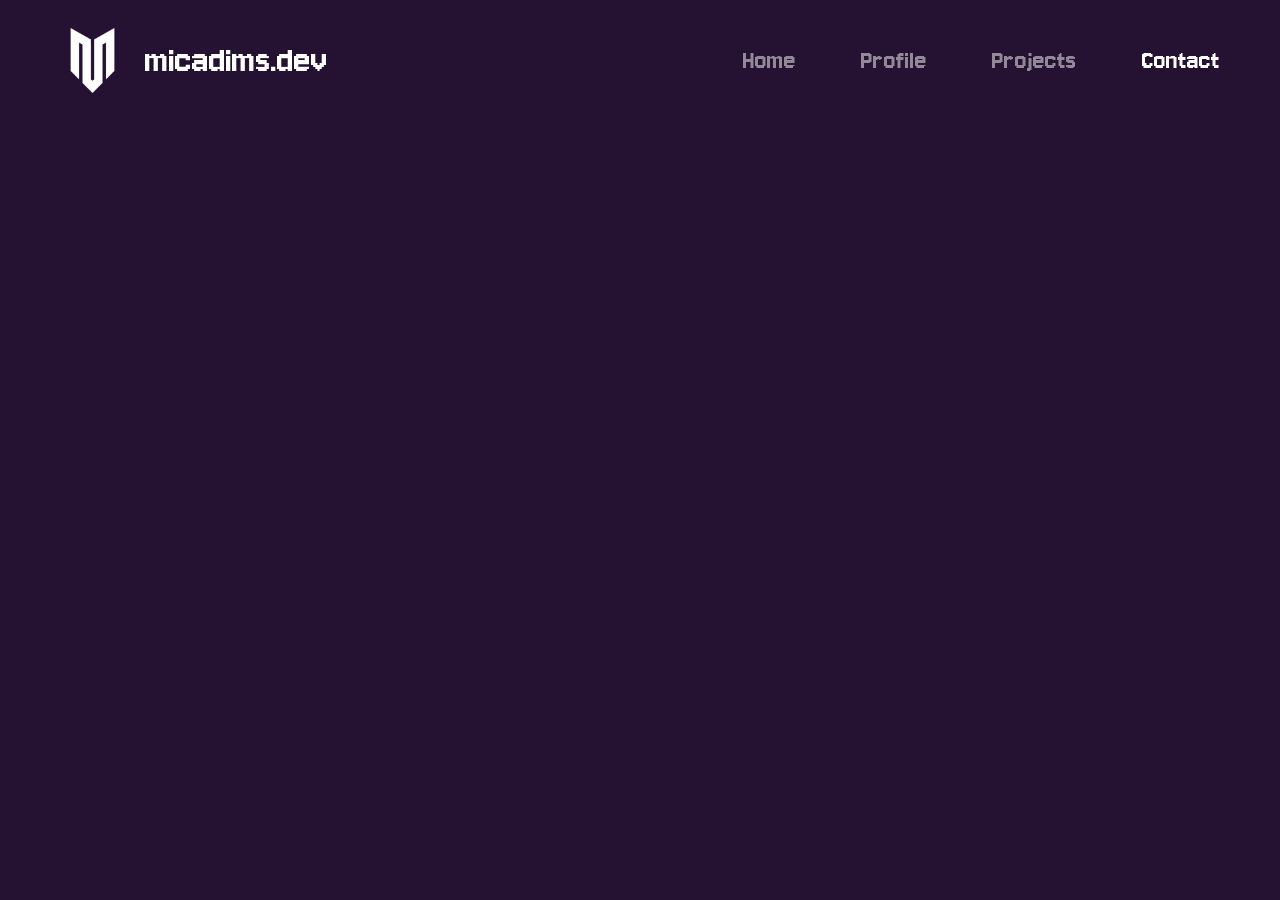
==== contact.html @ b04fa50d "Initial commit" ====
<!DOCTYPE html>
<html lang="en">
<head>
    <meta charset="UTF-8">
    <meta name="viewport" content="width=device-width, initial-scale=1.0">
    <title>Home Page | MicaDims' Portfolio</title>

    <link rel="stylesheet" href="global.css" />
    <link rel="stylesheet" href="style.css" />
    <link rel="stylesheet" href="navbar.css" />
    <link href="https://fonts.googleapis.com/css2?family=Jersey+10&display=swap" rel="stylesheet">
</head>

<body>
    <div class = "navbar">
        <div class = "navbar-left">
            <img src = "logo.png" alt = "logo">
            <text>micadims.dev</text>
        </div>

        <div class="navbar-right-links">
            <a href="index.html">Home</a>
            <a href="profile.html">Profile</a>
            <a href="project.html">Projects</a>
            <a href="contact.html" class="active">Contact</a>
        </div>
    </div>
</body>

</html>
---- global.css ----
* {
    color: white;
    margin: 0;
    padding: 0;
    box-sizing: border-box;
}

body {
    background-color: #251131;
}
---- navbar.css ----
/* NAVBAR FULL WIDTH */
.navbar {
    position: fixed;
    top: 0;
    width: 100%;
    height: 120px;
    background-color: #251131;
    font-family: "Jersey 10", sans-serif;
    color: white;
    display: flex;
    align-items: center;
    justify-content: space-between;
    padding: 0 60px;
    z-index: 1000;
}

/* LEFT SECTION (LOGO + NAME) */
.navbar-left {
    display: flex;
    align-items: center;
    gap: 20px;
    font-size: 40px;
}

.navbar-left img {
    height: 65px;
}

/* RIGHT LINKS */
.navbar-right-links {
    display: flex;
    align-items: center;
    gap: 65px;
}

.navbar-right-links a {
    text-decoration: none;
    color: #ffffff80;
    font-size: 28px;
    transition: 0.2s ease;
}

.navbar-right-links a.active {
    color: white !important;
    opacity: 1 !important;
}

.navbar-right-links a:hover {
    color: white;
    opacity: 1;
}

/* Media Queries for Responsiveness */
@media screen and (max-width: 1024px) {
    .navbar {
        padding: 0 30px;
        height: 100px;
    }

    .navbar-left {
        font-size: 28px;
    }

    .navbar-left img {
        height: 50px;
    }

    .navbar-right-links {
        gap: 25px;
    }

    .navbar-right-links a {
        font-size: 24px;
    }
}

@media screen and (max-width: 768px) {
    .navbar {
        flex-direction: column;
        height: auto;
        padding: 10px 20px;
    }

    .navbar-left {
        font-size: 24px;
        gap: 10px;
    }

    .navbar-right-links {
        flex-wrap: wrap;
        gap: 15px;
        justify-content: center;
        margin-top: 10px;
    }

    .navbar-right-links a {
        font-size: 20px;
    }
}
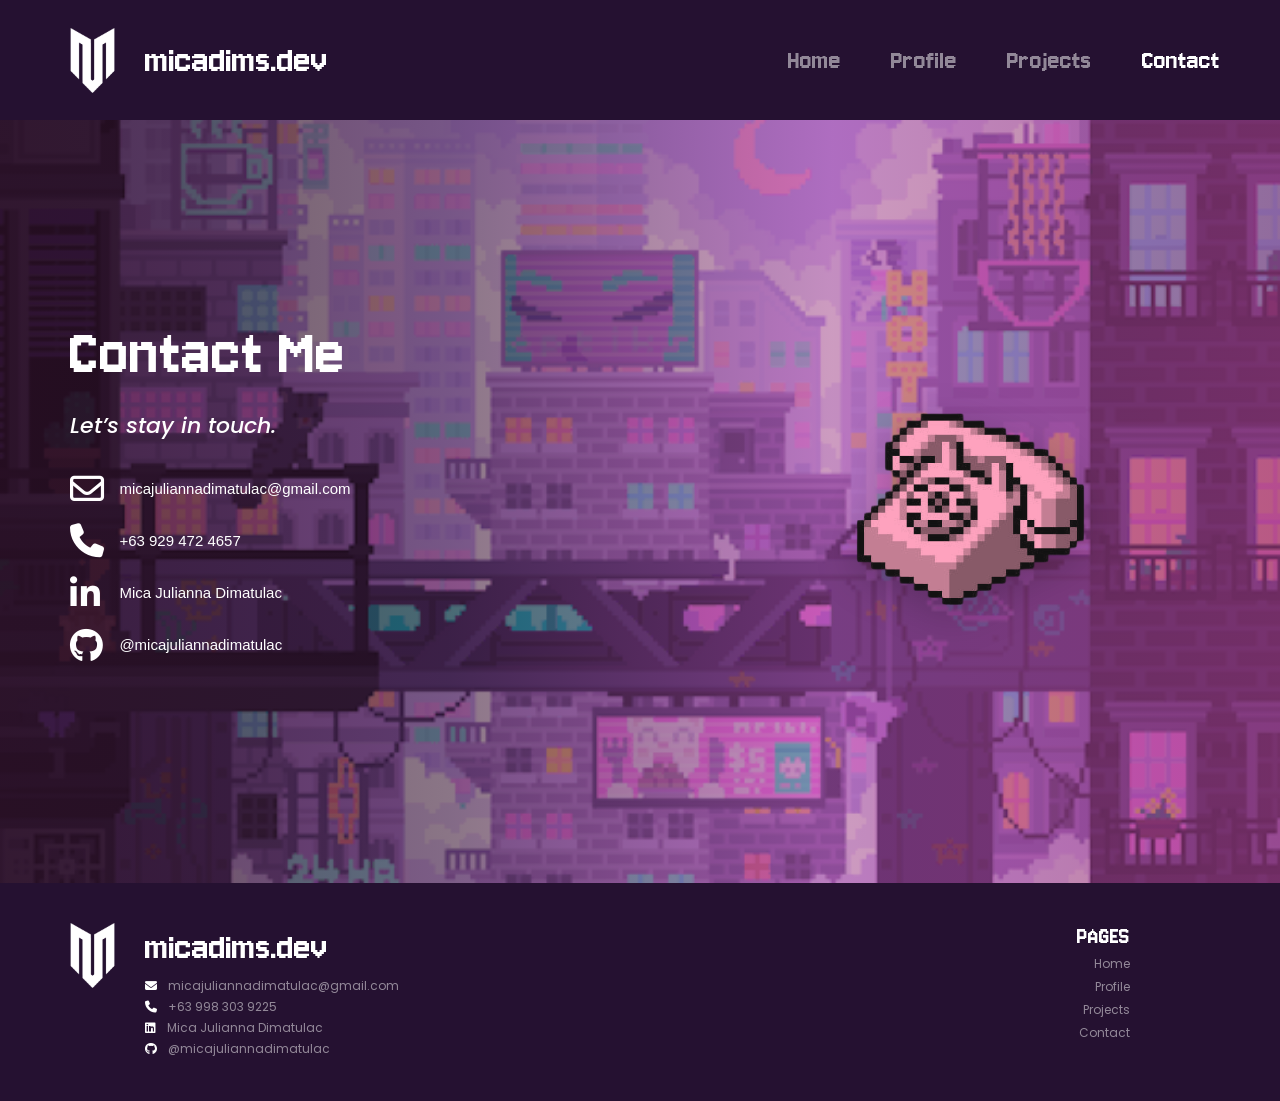
==== commit 62615690: "Finalized Website" ====
--- a/contact.html
+++ b/contact.html
@@ -3,18 +3,24 @@
 <head>
     <meta charset="UTF-8">
     <meta name="viewport" content="width=device-width, initial-scale=1.0">
-    <title>Home Page | MicaDims' Portfolio</title>
+    <title>Contact | micadims.dev</title>
+    <link rel="icon" type="png" href="logo.png" />
 
     <link rel="stylesheet" href="global.css" />
-    <link rel="stylesheet" href="style.css" />
+    <link rel="stylesheet" href="styles.css" />
     <link rel="stylesheet" href="navbar.css" />
+    <link rel="stylesheet" href="footer.css" />
+    <link rel="stylesheet" href="contact.css" />
+
     <link href="https://fonts.googleapis.com/css2?family=Jersey+10&display=swap" rel="stylesheet">
+    <link href="https://fonts.googleapis.com/css2?family=Poppins:wght@300;400;500;600;700&display=swap" rel="stylesheet">
+    <link rel="stylesheet" href="https://cdnjs.cloudflare.com/ajax/libs/font-awesome/6.4.2/css/all.min.css" />
 </head>
 
 <body>
-    <div class = "navbar">
-        <div class = "navbar-left">
-            <img src = "logo.png" alt = "logo">
+    <div class="navbar">
+        <div class="navbar-left">
+            <img src="logo.png" alt="logo">
             <text>micadims.dev</text>
         </div>
 
@@ -25,6 +31,114 @@
             <a href="contact.html" class="active">Contact</a>
         </div>
     </div>
+
+    <div id="backToTopContainer">
+        <button id="backToTop">↑</button>
+        <span id="backToTopText">Back to Top</span>
+    </div>
+
+    <section class="contact-block-1">
+        <div class="contact-block-1-overlay"></div>
+
+        <div class="contact-block-1-content">
+            <div class="contact-block-1-left">
+                <div class="contact-block-1-header">
+                    <span>Contact Me</span>
+                </div>
+
+                <div class="contact-block-1-subheader">
+                    <span>Let’s stay in touch.</span>
+                </div>
+
+                <div class="contact-links">
+                    <a href="mailto:micajuliannadimatulac@gmail.com" target="_blank" rel="noopener noreferrer" class="contact-item">
+                        <i class="fa-regular fa-envelope"></i>
+                        <span> micajuliannadimatulac@gmail.com</span>
+                    </a>
+
+                    <a href="tel:+639294724657" class="contact-item">
+                        <i class="fa-solid fa-phone"></i>
+                        <span> +63 929 472 4657</span>
+                    </a>
+
+                    <a href="https://linkedin.com/in/micajuliannadimatulac" target="_blank" rel="noopener noreferrer" class="contact-item">
+                        <i class="fa-brands fa-linkedin-in"></i>
+                        <span> Mica Julianna Dimatulac</span>
+                    </a>
+
+                    <a href="https://github.com/micajuliannadimatulac" target="_blank" rel="noopener noreferrer" class="contact-item">
+                        <i class="fa-brands fa-github"></i>
+                        <span> @micajuliannadimatulac</span>
+                    </a>
+                </div>
+            </div>
+
+            <div class="contact-block-1-right">
+                <img src="contact-phone.png" alt="Pixel phone" class="contact-phone">
+            </div>
+        </div>
+    </section>
+
+    <footer class="footer">
+        <div class="footer-left">
+            <img src="logo.png" alt="logo">
+            <div class="footer-info">
+                <span>micadims.dev</span>
+
+                <a href="mailto:micajuliannadimatulac@gmail.com" target="_blank" rel="noopener noreferrer">
+                    <p><i class="fas fa-envelope"></i> micajuliannadimatulac@gmail.com</p>
+                </a>
+
+                <a href="tel:+639983039225">
+                    <p><i class="fas fa-phone"></i> +63 998 303 9225</p>
+                </a>
+
+                <a href="https://linkedin.com/in/micajuliannadimatulac" target="_blank" rel="noopener noreferrer">
+                    <p><i class="fab fa-linkedin"></i> Mica Julianna Dimatulac</p>
+                </a>
+
+                <a href="https://github.com/micajuliannadimatulac" target="_blank" rel="noopener noreferrer">
+                    <p><i class="fab fa-github"></i> @micajuliannadimatulac</p>
+                </a>
+            </div>
+        </div>
+
+        <div class="footer-right">
+            <p>PAGES</p>
+            <a href="index.html">Home</a>
+            <a href="profile.html">Profile</a>
+            <a href="project.html">Projects</a>
+            <a href="contact.html">Contact</a>
+        </div>
+    </footer>
+
+    <script>
+        window.addEventListener("load", function () {
+            document.body.classList.add("fade-in");
+        });
+    </script>
+
+    <script>
+    const backToTopContainer = document.getElementById("backToTopContainer");
+
+    function toggleBackToTop() {
+        if (window.scrollY > 100) {
+            backToTopContainer.classList.add("show");
+        } else {
+            backToTopContainer.classList.remove("show");
+        }
+    }
+
+    toggleBackToTop();
+    window.addEventListener("scroll", toggleBackToTop);
+
+    document.getElementById("backToTop").addEventListener("click", () => {
+        window.scrollTo({ top: 0, behavior: "smooth" });
+    });
+
+    window.addEventListener("load", function () {
+        document.body.classList.add("fade-in");
+    });
+</script>
 </body>
-
 </html>
--- a/styles.css
+++ b/styles.css
@@ -0,0 +1,10 @@
+/* Start page hidden */
+body {
+    opacity: 0;
+    transition: opacity 0.6s ease;
+}
+
+/* When page is fully loaded */
+body.fade-in {
+    opacity: 1;
+}
--- a/navbar.css
+++ b/navbar.css
@@ -3,7 +3,7 @@
     position: fixed;
     top: 0;
     width: 100%;
-    height: 120px;
+    min-height: 120px;
     background-color: #251131;
     font-family: "Jersey 10", sans-serif;
     color: white;
@@ -12,25 +12,33 @@
     justify-content: space-between;
     padding: 0 60px;
     z-index: 1000;
+    gap: 20px;
 }
 
-/* LEFT SECTION (LOGO + NAME) */
 .navbar-left {
     display: flex;
     align-items: center;
     gap: 20px;
     font-size: 40px;
+    min-width: 0;
 }
 
 .navbar-left img {
     height: 65px;
+    width: auto;
+    flex-shrink: 0;
 }
 
-/* RIGHT LINKS */
+.navbar-left text {
+    white-space: nowrap;
+}
+
 .navbar-right-links {
     display: flex;
     align-items: center;
-    gap: 65px;
+    gap: 50px;
+    flex-wrap: wrap;
+    justify-content: flex-end;
 }
 
 .navbar-right-links a {
@@ -38,6 +46,7 @@
     color: #ffffff80;
     font-size: 28px;
     transition: 0.2s ease;
+    white-space: nowrap;
 }
 
 .navbar-right-links a.active {
@@ -50,50 +59,78 @@
     opacity: 1;
 }
 
-/* Media Queries for Responsiveness */
-@media screen and (max-width: 1024px) {
+@media screen and (max-width: 1200px) {
     .navbar {
-        padding: 0 30px;
-        height: 100px;
+        min-height: 105px;
+        padding: 0 32px;
     }
 
     .navbar-left {
-        font-size: 28px;
+        font-size: 32px;
+        gap: 14px;
     }
 
     .navbar-left img {
-        height: 50px;
+        height: 54px;
     }
 
     .navbar-right-links {
-        gap: 25px;
+        gap: 24px;
     }
 
     .navbar-right-links a {
-        font-size: 24px;
+        font-size: 22px;
     }
 }
 
 @media screen and (max-width: 768px) {
     .navbar {
-        flex-direction: column;
-        height: auto;
-        padding: 10px 20px;
+        min-height: 88px;
+        padding: 12px 18px;
+        flex-wrap: wrap;
+        justify-content: center;
+    }
+
+    .navbar-left {
+        width: 100%;
+        justify-content: center;
+        font-size: 28px;
+        gap: 10px;
+    }
+
+    .navbar-left img {
+        height: 42px;
+    }
+
+    .navbar-right-links {
+        width: 100%;
+        justify-content: center;
+        gap: 16px;
+    }
+
+    .navbar-right-links a {
+        font-size: 18px;
+    }
+}
+
+@media screen and (max-width: 480px) {
+    .navbar {
+        padding: 10px 14px;
     }
 
     .navbar-left {
         font-size: 24px;
-        gap: 10px;
+    }
+
+    .navbar-left img {
+        height: 36px;
     }
 
     .navbar-right-links {
-        flex-wrap: wrap;
-        gap: 15px;
-        justify-content: center;
-        margin-top: 10px;
+        gap: 12px;
     }
 
     .navbar-right-links a {
-        font-size: 20px;
+        font-size: 16px;
     }
-}
+}
--- a/footer.css
+++ b/footer.css
@@ -0,0 +1,121 @@
+.footer {
+    width: 100%;
+    background-color: #251131;
+    color: white;
+    display: flex;
+    justify-content: space-between;
+    align-items: flex-start;
+    gap: 30px;
+    padding: 40px 60px;
+    font-family: "Jersey 10", sans-serif;
+}
+
+.footer-left {
+    display: flex;
+    gap: 20px;
+    min-width: 0;
+}
+
+.footer-left img {
+    height: 65px;
+    width: auto;
+    flex-shrink: 0;
+}
+
+.footer-info span {
+    display: block;
+    margin: 3px 0 8px;
+    font-size: 40px;
+}
+
+.footer-info p {
+    margin: 3px 0;
+    font-size: 12px;
+    font-family: 'Poppins', sans-serif;
+    color: #ffffff80;
+    line-height: 1.5;
+}
+
+.footer-info p:hover {
+    color: white;
+}
+
+.footer-info i {
+    margin-right: 8px;
+    color: white;
+}
+
+.footer-info a {
+    text-decoration: none;
+    color: #ffffff80;
+}
+
+.footer-info a:hover {
+    color: white;
+}
+
+.footer-right {
+    display: flex;
+    flex-direction: column;
+    gap: 5px;
+    text-align: right;
+    padding-right: 90px;
+}
+
+@media screen and (max-width: 768px) {
+    .footer-right {
+        text-align: center;
+        padding-right: 0;
+    }
+}
+
+.footer-right p {
+    font-size: 25px;
+}
+
+.footer-right a {
+    font-size: 12px;
+    font-family: 'Poppins', sans-serif;
+    text-decoration: none;
+    color: #ffffff80;
+}
+
+.footer-right a:hover {
+    color: white;
+}
+
+@media screen and (max-width: 900px) {
+    .footer {
+        padding: 30px 24px;
+        gap: 20px;
+    }
+
+    .footer-left img {
+        height: 54px;
+    }
+
+    .footer-info span {
+        font-size: 32px;
+    }
+}
+
+@media screen and (max-width: 768px) {
+    .footer {
+        flex-direction: column;
+        align-items: center;
+        text-align: center;
+        gap: 24px;
+        padding: 28px 18px;
+    }
+
+    .footer-left {
+        flex-direction: column;
+        align-items: center;
+        gap: 10px;
+    }
+
+    .footer-right {
+        text-align: center;
+        align-items: center;
+    }
+}
--- a/contact.css
+++ b/contact.css
@@ -0,0 +1,266 @@
+#backToTopContainer {
+    position: fixed;
+    bottom: 30px;
+    right: 30px;
+    display: flex;
+    flex-direction: column;
+    align-items: center;
+    z-index: 999;
+    opacity: 0;
+    pointer-events: none;
+    transition: opacity 0.3s ease;
+}
+
+#backToTopContainer.show {
+    opacity: 1;
+    pointer-events: auto;
+}
+
+#backToTop {
+    width: 50px;
+    height: 50px;
+    border: 2px solid white;
+    border-radius: 50%;
+    background-color: transparent;
+    color: white;
+    font-size: 24px;
+    cursor: pointer;
+    display: flex;
+    align-items: center;
+    justify-content: center;
+    transition: 0.3s ease;
+}
+
+#backToTop:hover {
+    background-color: #ffffff76;
+}
+
+#backToTopText {
+    font-family: 'Poppins', sans-serif;
+    margin-top: 5px;
+    color: white;
+    font-size: 12px;
+    font-weight: 100;
+    padding-top: 5px;
+}
+
+html {
+    scroll-behavior: smooth;
+}
+
+.contact-block-1 {
+    position: relative;
+    width: 100%;
+    min-height: 87vh;
+    margin-top: 100px;
+    overflow: hidden;
+    background-image: url('./contact-bg-1.gif');
+    background-size: cover;
+    background-position: center;
+    background-repeat: no-repeat;
+    color: white;
+}
+
+.contact-block-1-overlay {
+    position: absolute;
+    inset: 0;
+    background: linear-gradient(
+        to left,
+        rgba(146, 50, 116, 0.65) 0%,
+        rgba(146, 50, 116, 0.45) 35%,
+        rgba(44, 15, 35, 0.55) 65%,
+        rgba(44, 15, 35, 0.75) 100%
+    );
+    z-index: 1;
+}
+
+.contact-block-1-content {
+    position: relative;
+    z-index: 2;
+    width: min(1280px, 100%);
+    min-height: 87vh;
+    margin: 0 auto;
+    padding: 0 5.5%;
+    display: flex;
+    align-items: center;
+    justify-content: space-between;
+    gap: 40px;
+}
+
+.contact-block-1-left {
+    width: 46%;
+}
+
+.contact-block-1-header {
+    font-family: "Jersey 10", sans-serif;
+    font-size: clamp(64px, 5.4vw, 96px);
+    line-height: 0.95;
+    margin-bottom: 22px;
+}
+
+.contact-block-1-subheader {
+    font-family: 'Poppins', sans-serif;
+    font-style: italic;
+    font-size: clamp(22px, 1.6vw, 30px);
+    font-weight: 500;
+    padding-bottom: 10px;
+}
+
+.contact-links {
+    display: flex;
+    flex-direction: column;
+    gap: 18px;
+    margin-top: 20px;
+}
+
+.contact-item {
+    display: flex;
+    align-items: center;
+    gap: 25px;
+    color: white;
+    text-decoration: none;
+    width: fit-content;
+    transition: 0.3s ease;
+}
+
+.contact-item:hover {
+    opacity: 0.8;
+}
+
+.contact-item i {
+    width: 24px;
+    font-size: 34px;
+    text-align: center;
+    flex-shrink: 0;
+}
+
+.contact-item span {
+    font-family: 'Poppins', sans-serif;
+    font-size: 15px;
+    font-weight: 300;
+    line-height: 1.5;
+}
+
+.contact-block-1-right {
+    width: 42%;
+    display: flex;
+    justify-content: center;
+    align-items: center;
+}
+
+.contact-phone {
+    width: min(500px, 100%);
+    height: auto;
+    display: block;
+    image-rendering: pixelated;
+    filter: drop-shadow(0 10px 20px rgba(0, 0, 0, 0.2));
+}
+
+@media screen and (max-width: 1100px) {
+    .contact-phone {
+        width: min(420px, 100%);
+    }
+}
+
+@media screen and (max-width: 900px) {
+    .contact-phone {
+        width: min(340px, 100%);
+    }
+}
+
+@media screen and (max-width: 768px) {
+    .contact-phone {
+        width: min(280px, 100%);
+    }
+}
+
+@media screen and (max-width: 520px) {
+    .contact-phone {
+        width: min(230px, 100%);
+    }
+}
+
+@media screen and (max-width: 1100px) {
+    .contact-block-1-left {
+        width: 52%;
+    }
+
+    .contact-block-1-right {
+        width: 38%;
+    }
+
+    .contact-phone {
+        width: min(300px, 100%);
+    }
+}
+
+@media screen and (max-width: 900px) {
+    .contact-block-1 {
+        margin-top: 88px;
+    }
+
+    .contact-block-1-content {
+        min-height: auto;
+        flex-direction: column;
+        justify-content: center;
+        text-align: center;
+        padding-top: 60px;
+        padding-bottom: 60px;
+    }
+
+    .contact-block-1-left,
+    .contact-block-1-right {
+        width: 100%;
+    }
+
+    .contact-links {
+        align-items: center;
+    }
+
+    .contact-item {
+        justify-content: center;
+    }
+}
+
+@media screen and (max-width: 768px) {
+    .contact-block-1-content {
+        padding-left: 24px;
+        padding-right: 24px;
+    }
+
+    .contact-item i {
+        font-size: 30px;
+    }
+
+    .contact-item span {
+        font-size: 14px;
+    }
+
+    .contact-phone {
+        width: min(240px, 100%);
+    }
+}
+
+@media screen and (max-width: 520px) {
+    .contact-block-1-content {
+        padding-left: 18px;
+        padding-right: 18px;
+    }
+
+    .contact-links {
+        gap: 16px;
+    }
+
+    .contact-item {
+        gap: 12px;
+    }
+
+    .contact-item i {
+        font-size: 26px;
+        width: 20px;
+    }
+
+    .contact-item span {
+        font-size: 13px;
+    }
+}
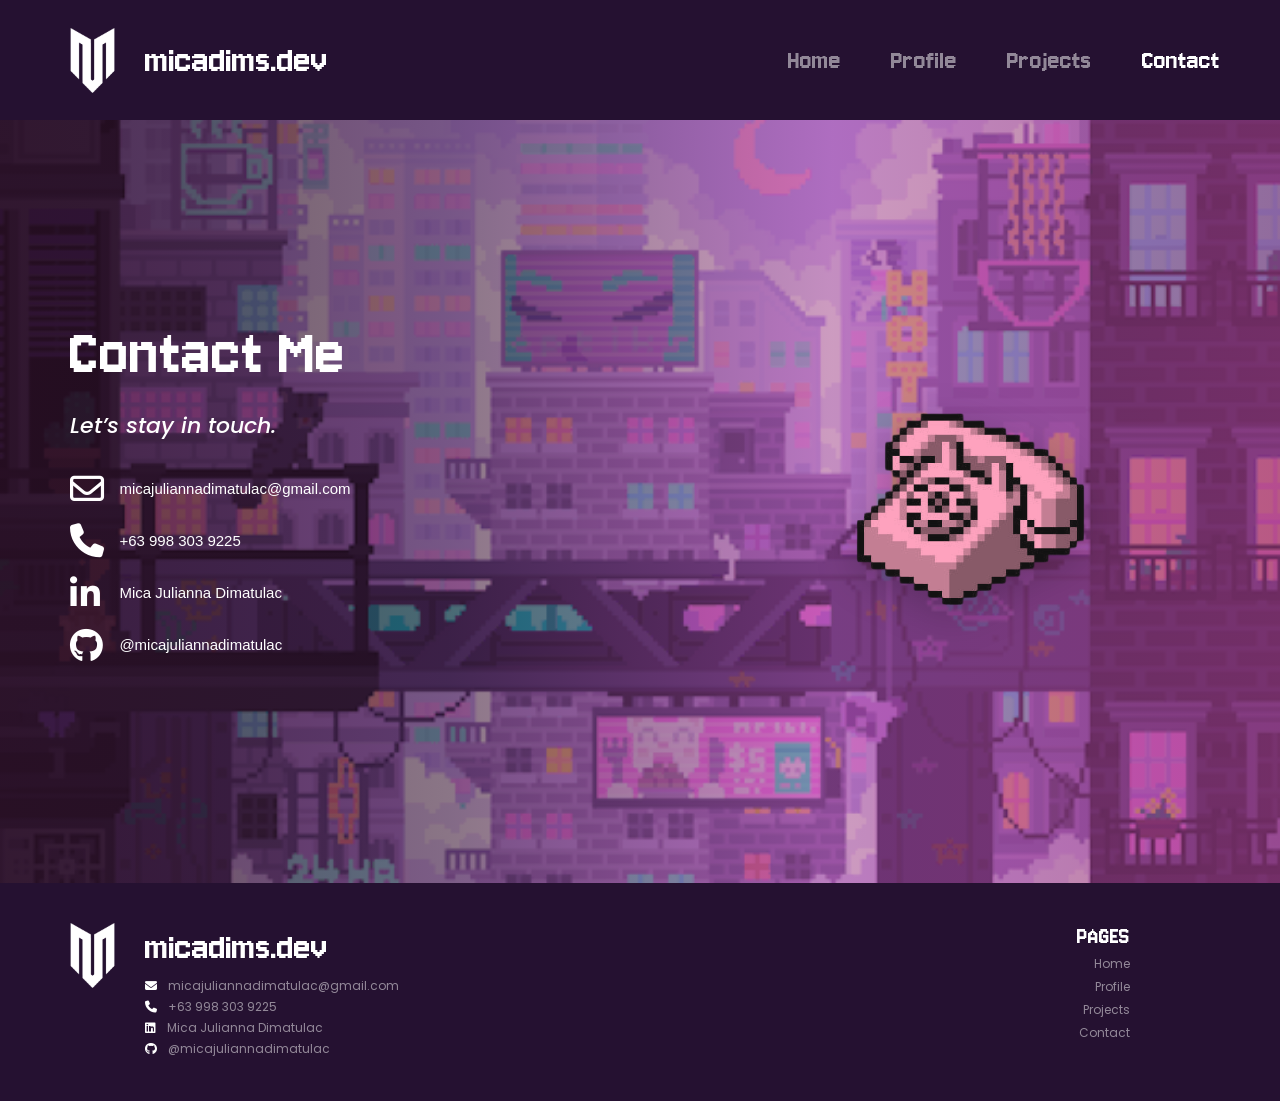
==== commit 6100f140: "changed contact" ====
--- a/contact.html
+++ b/contact.html
@@ -56,9 +56,9 @@
                         <span> micajuliannadimatulac@gmail.com</span>
                     </a>
 
-                    <a href="tel:+639294724657" class="contact-item">
+                    <a href="tel:+639983039225" class="contact-item">
                         <i class="fa-solid fa-phone"></i>
-                        <span> +63 929 472 4657</span>
+                        <span> +63 998 303 9225</span>
                     </a>
 
                     <a href="https://linkedin.com/in/micajuliannadimatulac" target="_blank" rel="noopener noreferrer" class="contact-item">
